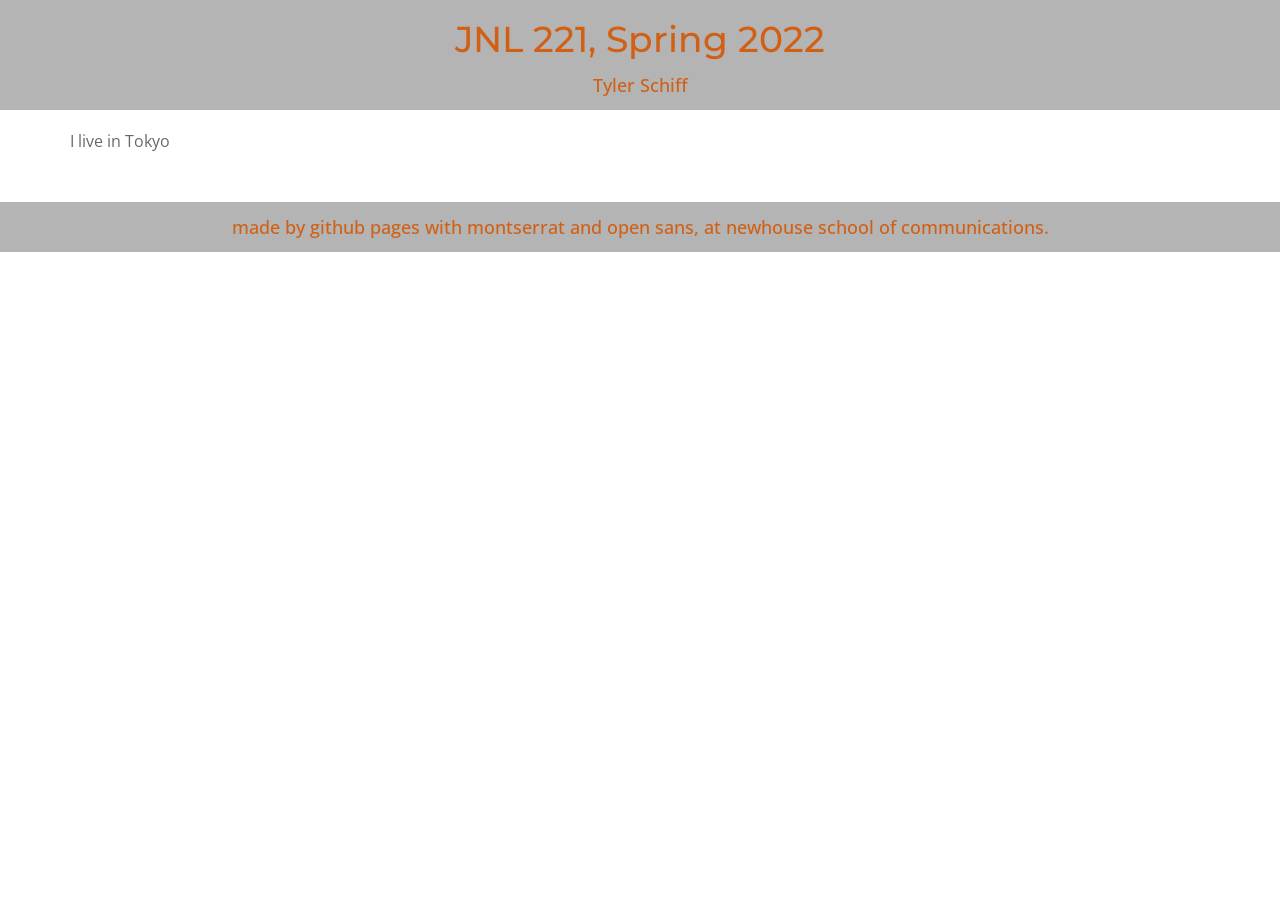
==== index.html @ c995784e "initial commit, adds index" ====
<!-- This is an html page for the 12:30 section of JNL221.
This page will be used at times for explaining homework instructions
or displaying student work. -->

<!DOCTYPE html>
<html>
<head>
	<meta charset="utf-8">
	<title>Foundations Of Data And Digital Journalism</title>
	<link href='https://fonts.googleapis.com/css?family=Open+Sans:300italic,400italic,600italic,400,300,600,700&subset=latin,latin-ext' rel='stylesheet' type='text/css'>
	<link href='https://fonts.googleapis.com/css?family=Montserrat:400,700' rel='stylesheet' type='text/css'>
	<link href="https://netdna.bootstrapcdn.com/bootstrap/3.0.3/css/bootstrap.min.css" rel="stylesheet">
	<link type="text/css" rel="stylesheet" href="../index.css" />
</head>

<!-- DO NOT EDIT ANYTHING IN THE HEAD TAG ^ -->

<body>
	
	<!-- Intro row -->
	<div id="intro" class="col-sm-12">
		<h1> <!-- /// EDITABLE ONE /// --> JNL 221, Spring 2022</h1>
		<h4> <!-- /// EDITABLE TWO /// --> Tyler Schiff</h4>
	</div>

	<div class="container content">
		<p> <!-- /// EDITABLE THREE /// --> I live in Tokyo</p>
	</div>


  	<!-- About Row -->
	<div class="row">
		<div id="end" class="col-sm-12">
			<h4> <!-- /// EDITABLE FOUR /// --> made by github pages with montserrat and open sans, at newhouse school of communications.</h4>
		</div>
	</div>

</body>
</html>
---- index.css ----
h1 {
	font-family: 'Montserrat', serif;
}
h2 {
	font-family: 'Montserrat', serif;
	color: black;
}
h3 {
	font-family: 'Montserrat', serif;
	/*font-weight: bold;*/
	color: black;
}
h4 {
	font-family: 'Open Sans', serif;
	line-height: 30px;
}
p.subhed {
	color: #696969;
   	font-style: italic;
   	font-size: 18px;
   	font-family: 'Open Sans', serif;
}
p.byline {
	color: black;
	font-weight: bold;
	font-family: 'Open Sans', serif;
	font-size: 16px;
	margin-bottom: 30px;
}
p {
	color: #696969;
	font-size: 16px;
	font-family: 'Open Sans', serif;
}
#intro {
	background-color: #b4b4b4;
	color: #D16014;
	text-align: center;
	margin-bottom: 20px;
}
.content {
	background-color: white;
	border-top: 2px solid black;
	margin-bottom: 40px;
	color: #D16014;
}
#end {
	background-color: #b4b4b4;
	color: #D16014;
	text-align:	center;
	/*margin-bottom: 50px;*/
}
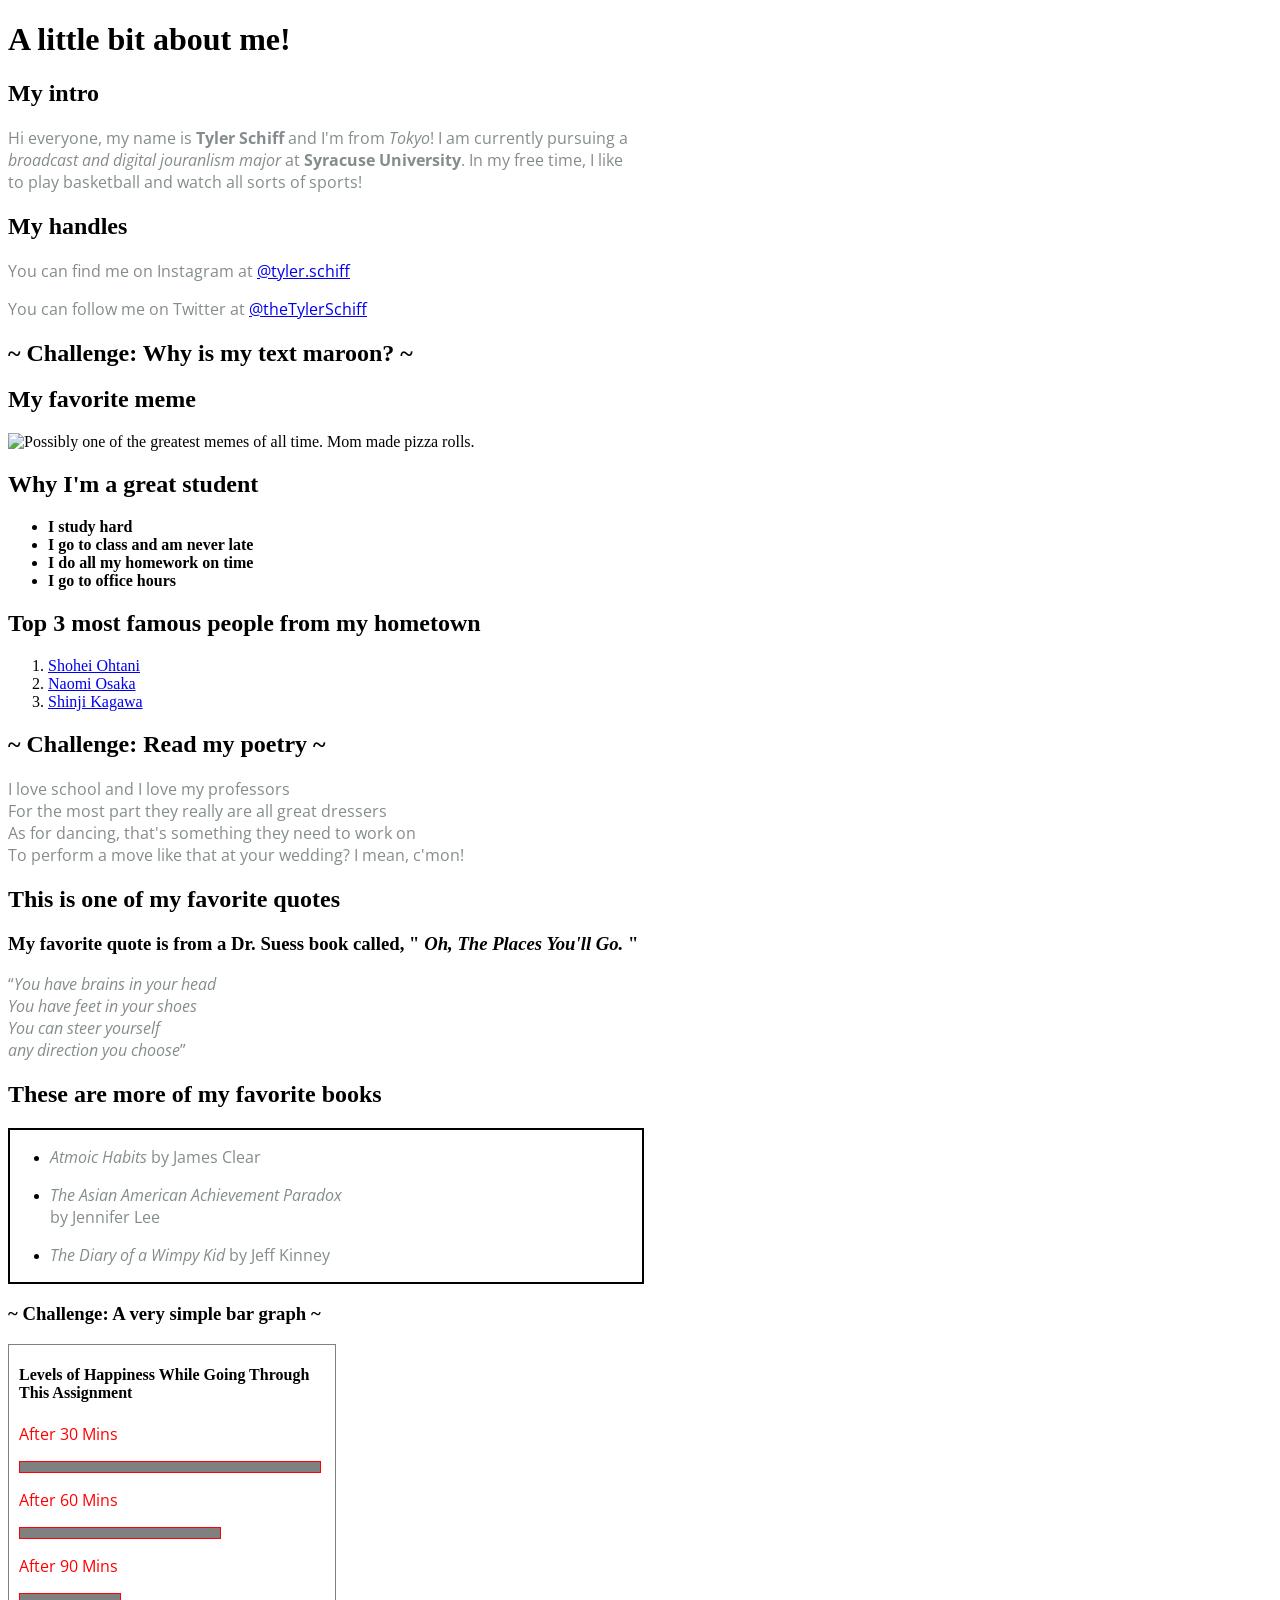
==== commit 8a08ca31: "Update index.html" ====
--- a/index.html
+++ b/index.html
@@ -1,39 +1,152 @@
-<!-- This is an html page for the 12:30 section of JNL221.
-This page will be used at times for explaining homework instructions
-or displaying student work. -->
+<!-- Complete this worksheet in html and css. Instructions are as comments; you may use reference_sheet.html and the internet to jog your memory on html tags and css. -->
+<!-- You may work with a partner on this. -->
 
 <!DOCTYPE html>
 <html>
-<head>
-	<meta charset="utf-8">
-	<title>Foundations Of Data And Digital Journalism</title>
-	<link href='https://fonts.googleapis.com/css?family=Open+Sans:300italic,400italic,600italic,400,300,600,700&subset=latin,latin-ext' rel='stylesheet' type='text/css'>
-	<link href='https://fonts.googleapis.com/css?family=Montserrat:400,700' rel='stylesheet' type='text/css'>
-	<link href="https://netdna.bootstrapcdn.com/bootstrap/3.0.3/css/bootstrap.min.css" rel="stylesheet">
-	<link type="text/css" rel="stylesheet" href="../index.css" />
-</head>
+    <head>
+        <meta charset="utf-8">
+        <title>Basic HTML</title>
+        <link href='https://fonts.googleapis.com/css?family=Open+Sans:300italic,400italic,600italic,400,300,600,700&subset=latin,latin-ext' rel='stylesheet' type='text/css'>
+        
+        <style>
+        
+        p {
+            color:#848C8E;
+            font-size: 16px;
+            font-family: 'Open Sans', serif;
+            width: 50%;
+        }
 
-<!-- DO NOT EDIT ANYTHING IN THE HEAD TAG ^ -->
+        #bargraph {
+            border: 1px solid gray;
+            padding-left: 10px;
+            padding-bottom: 10px;
+            width: 25%;
+        }
+        .bar_label {
+            color: red;
+        }
+        #longest {
+            width: 300px;
+            height: 10px;
+            background: gray;
+            border: 1px solid red;
+        }
+        #longer {
+            width: 200px;
+            height: 10px;
+            background: gray;
+            border: 1px solid red;
+        }
+        #long {            
+            width: 100px;
+            height: 10px;
+            background: gray;
+            border: 1px solid red;
+        }
 
-<body>
-	
-	<!-- Intro row -->
-	<div id="intro" class="col-sm-12">
-		<h1> <!-- /// EDITABLE ONE /// --> JNL 221, Spring 2022</h1>
-		<h4> <!-- /// EDITABLE TWO /// --> Tyler Schiff</h4>
-	</div>
+        </style>
+    </head>
+    
+    <body>
+       
+    <h1>A little bit about me!</h1>
+    
+    <h2>My intro</h2>
+    <!-- Include: a brief intro to yourself -- where you're from, what you like to do for fun, what you're studying, and who your community or family is. -->
+    <!-- Tags to use: <p>, <strong>, <i> -->
+    
+    <p> Hi everyone, my name is <strong>Tyler Schiff</strong> and I'm from <i>Tokyo</i>! I am currently pursuing a <i>broadcast and digital jouranlism major</i> at <strong>Syracuse University</strong>. In my free time, I like to play basketball and watch all sorts of sports! </p>
 
-	<div class="container content">
-		<p> <!-- /// EDITABLE THREE /// --> I live in Tokyo</p>
-	</div>
+    <h2>My handles</h2>
+    <!-- Include: at least two handles for your social media accounts -->
+    <!-- Tags to use: <p>, <a> -->
+
+    <p>You can find me on Instagram at <a href="https://www.instagram.com/tyler.schiff/?hl=en"> @tyler.schiff </a>  </p>
+    <p>You can follow me on Twitter at <a href="https://twitter.com/theTylerSchiff">@theTylerSchiff</a> </p>
+
+    <h2> ~ Challenge: Why is my text maroon? ~</h2>
+    <!-- Challenge! The text in your p tags is currently maroon. Figure out why and make it dark gray, using a hex code. (Hint: use google to find a hex code for a dark gray) -->
 
 
-  	<!-- About Row -->
-	<div class="row">
-		<div id="end" class="col-sm-12">
-			<h4> <!-- /// EDITABLE FOUR /// --> made by github pages with montserrat and open sans, at newhouse school of communications.</h4>
-		</div>
-	</div>
+    <h2>My favorite meme</h2>
+    <!-- Include: a screenshot of an internet meme that you like -->
+    <!-- Tags to use: <img> -->
+    <!-- Hint! Use 'reference_sheet.html', which you downloaded with this file, to remember how to include an image. -->
 
-</body>
+    <img src="https://i.kym-cdn.com/photos/images/original/000/674/607/a8f.jpg" alt="Possibly one of the greatest memes of all time. Mom made pizza rolls." height="300px" width="400px"> 
+    
+    <h2>Why I'm a great student</h2>
+    <!-- Include: an unordered list -->
+    <!-- Tags to use: <ul>, <li>, <strong> -->
+
+<ul>
+    <li> <strong> I study hard </strong> </li>
+    <li> <strong> I go to class and am never late </strong> </li>
+    <li> <strong> I do all my homework on time </strong> </li>
+    <li> <strong> I go to office hours </strong> </li>
+</ul>
+
+    
+    <h2>Top 3 most famous people from my hometown</h2>
+    <!-- Include: an ordered list -->
+    <!-- Tags to use: <ol>, <li>, <a> -->
+
+<ol> 
+    <li> <a href="https://www.mlb.com/player/shohei-ohtani-660271"> Shohei Ohtani </a> </li>
+    <li> <a href="https://en.wikipedia.org/wiki/Naomi_Osaka"> Naomi Osaka </a> </li> 
+    <li> <a href="https://en.wikipedia.org/wiki/Shinji_Kagawa"> Shinji Kagawa </a> </li> 
+</ol>
+
+    <h2> ~ Challenge: Read my poetry ~</h2>
+    <!-- Challenge! Figure out what a <br> tag is. Write a short poem about your college experience so far, using only one <p> tag and at least two <br> tags. -->
+
+<p>
+    I love school and I love my professors <br>
+    For the most part they really are all great dressers <br> 
+    As for dancing, that's something they need to work on <br> 
+    To perform a move like that at your wedding? I mean, c'mon! <br>
+</p>
+    
+    <h2>This is one of my favorite quotes</h2>
+    <!-- Include: a quote from a book -- quote should be in italics and gray, title of source should be in an <h3> tag -->
+    <!-- Tags to use: <h3>, <p> with an id named 'quote' that is styled in the <style> section -->
+
+<h3> My favorite quote is from a Dr. Suess book called, "<i> Oh, The Places You'll Go. </i>" <br> </h3> 
+
+<p> 
+    <q><i>You have brains in your head <br>
+        You have feet in your shoes <br>
+        You can steer yourself <br> 
+        any direction you choose</i></q><br>
+</p>
+
+    <h2>These are more of my favorite books</h2>
+    <!-- Include: an unordered list of at least three books, list items should have a border -->
+    <!-- Tags to use: <ul>, <li> with classes named 'book' that is styled in the <style> section -->
+
+<div style="border: 2px solid black; width: 50%;">
+   <ul>
+    <div>
+        <li> <p class="book"> <i> Atmoic Habits </i> by James Clear </p> </li>
+        <li> <p class="book"> <i> The Asian American Achievement Paradox </i> by Jennifer Lee </p> </li>
+        <li> <p class="book"> <i> The Diary of a Wimpy Kid </i> by Jeff Kinney </p> </li>
+    </div>
+</ul>
+</div>
+
+    <h3>~ Challenge: A very simple bar graph ~</h3>
+    <!-- Challenge! Add CSS styles to '#longer' and '#long' to make the bar graph look like it's ordered from longest to shortest. You may also change the h4 text and the p text to make this simple bar chart reflect real (or fake) data. -->
+
+    <div id="bargraph">
+        <h4>Levels of Happiness While Going Through This Assignment</h4>
+        <p class="bar_label">After 30 Mins</p>
+        <div id="longest"></div>
+        <p class="bar_label">After 60 Mins</p>
+        <div id="longer"></div>
+        <p class="bar_label"> After 90 Mins</p>
+        <div id="long"></div>
+    </div>
+     
+    </body>
 </html>
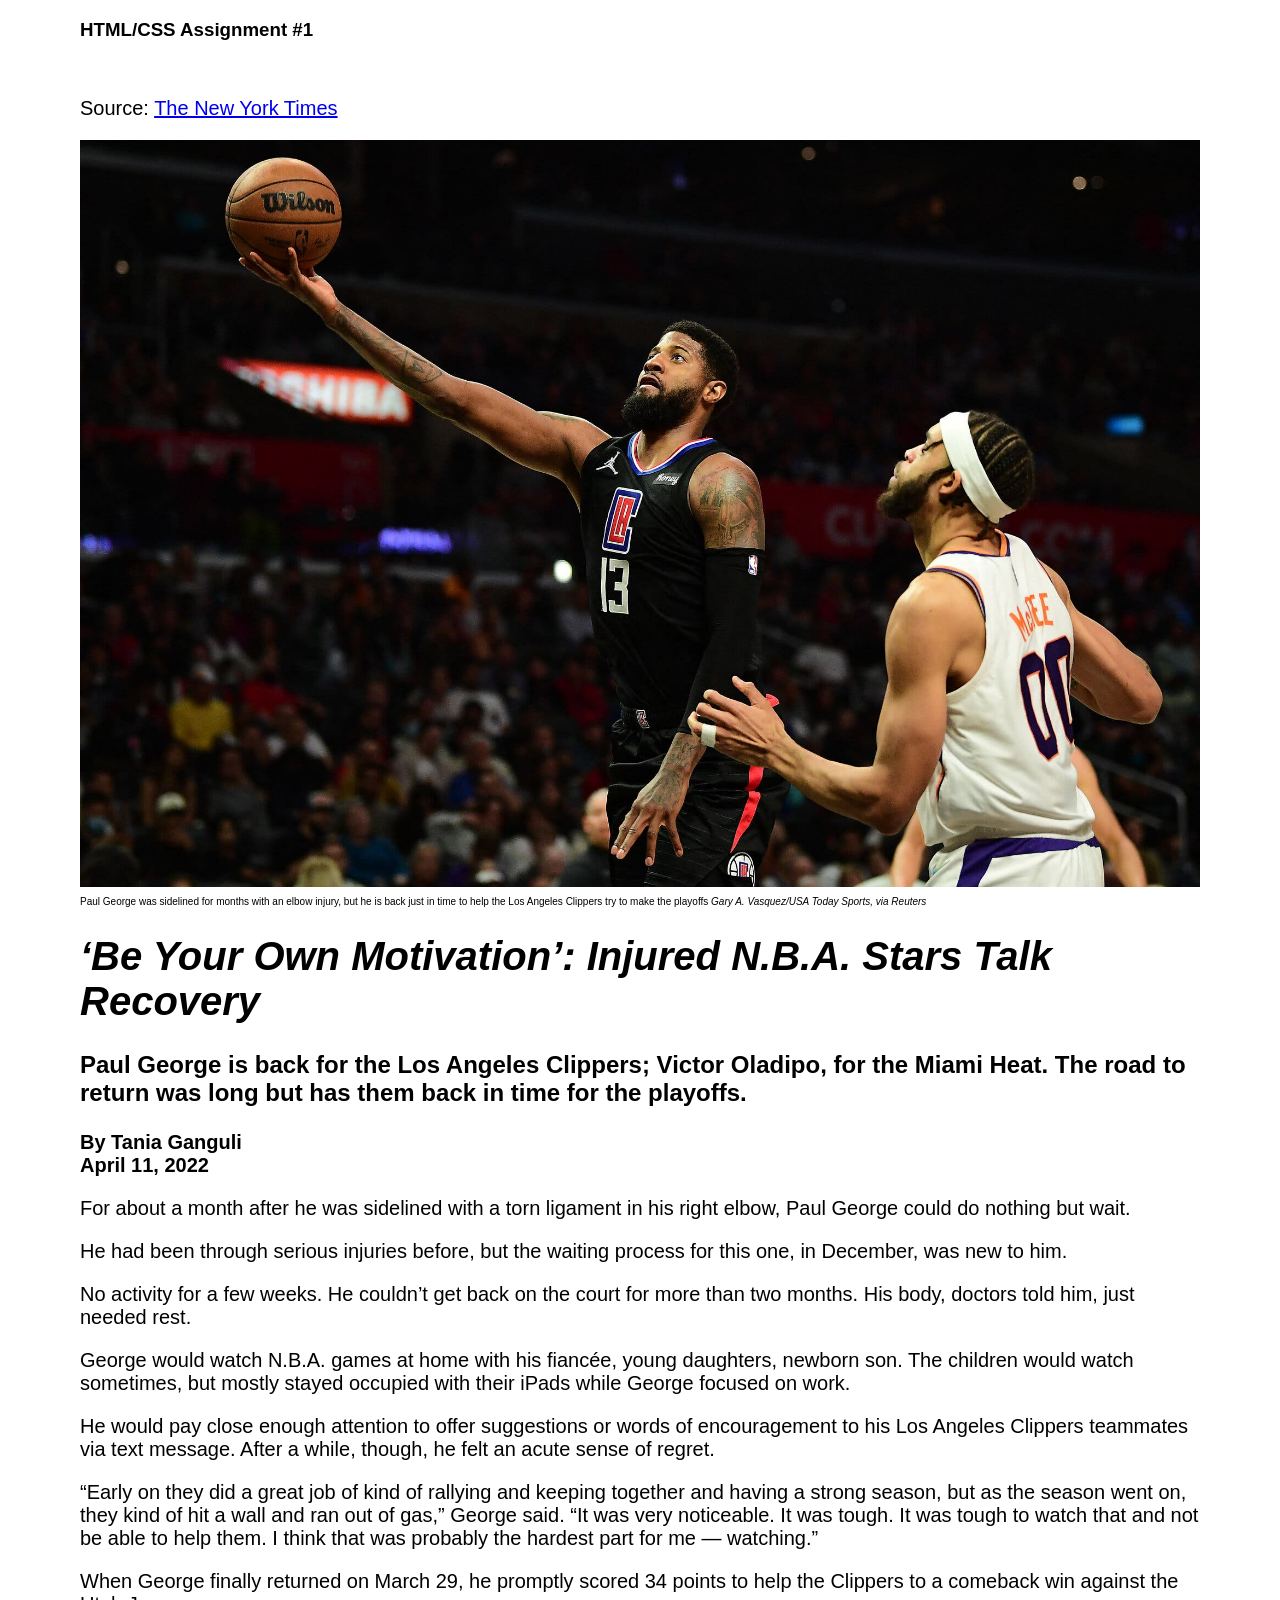
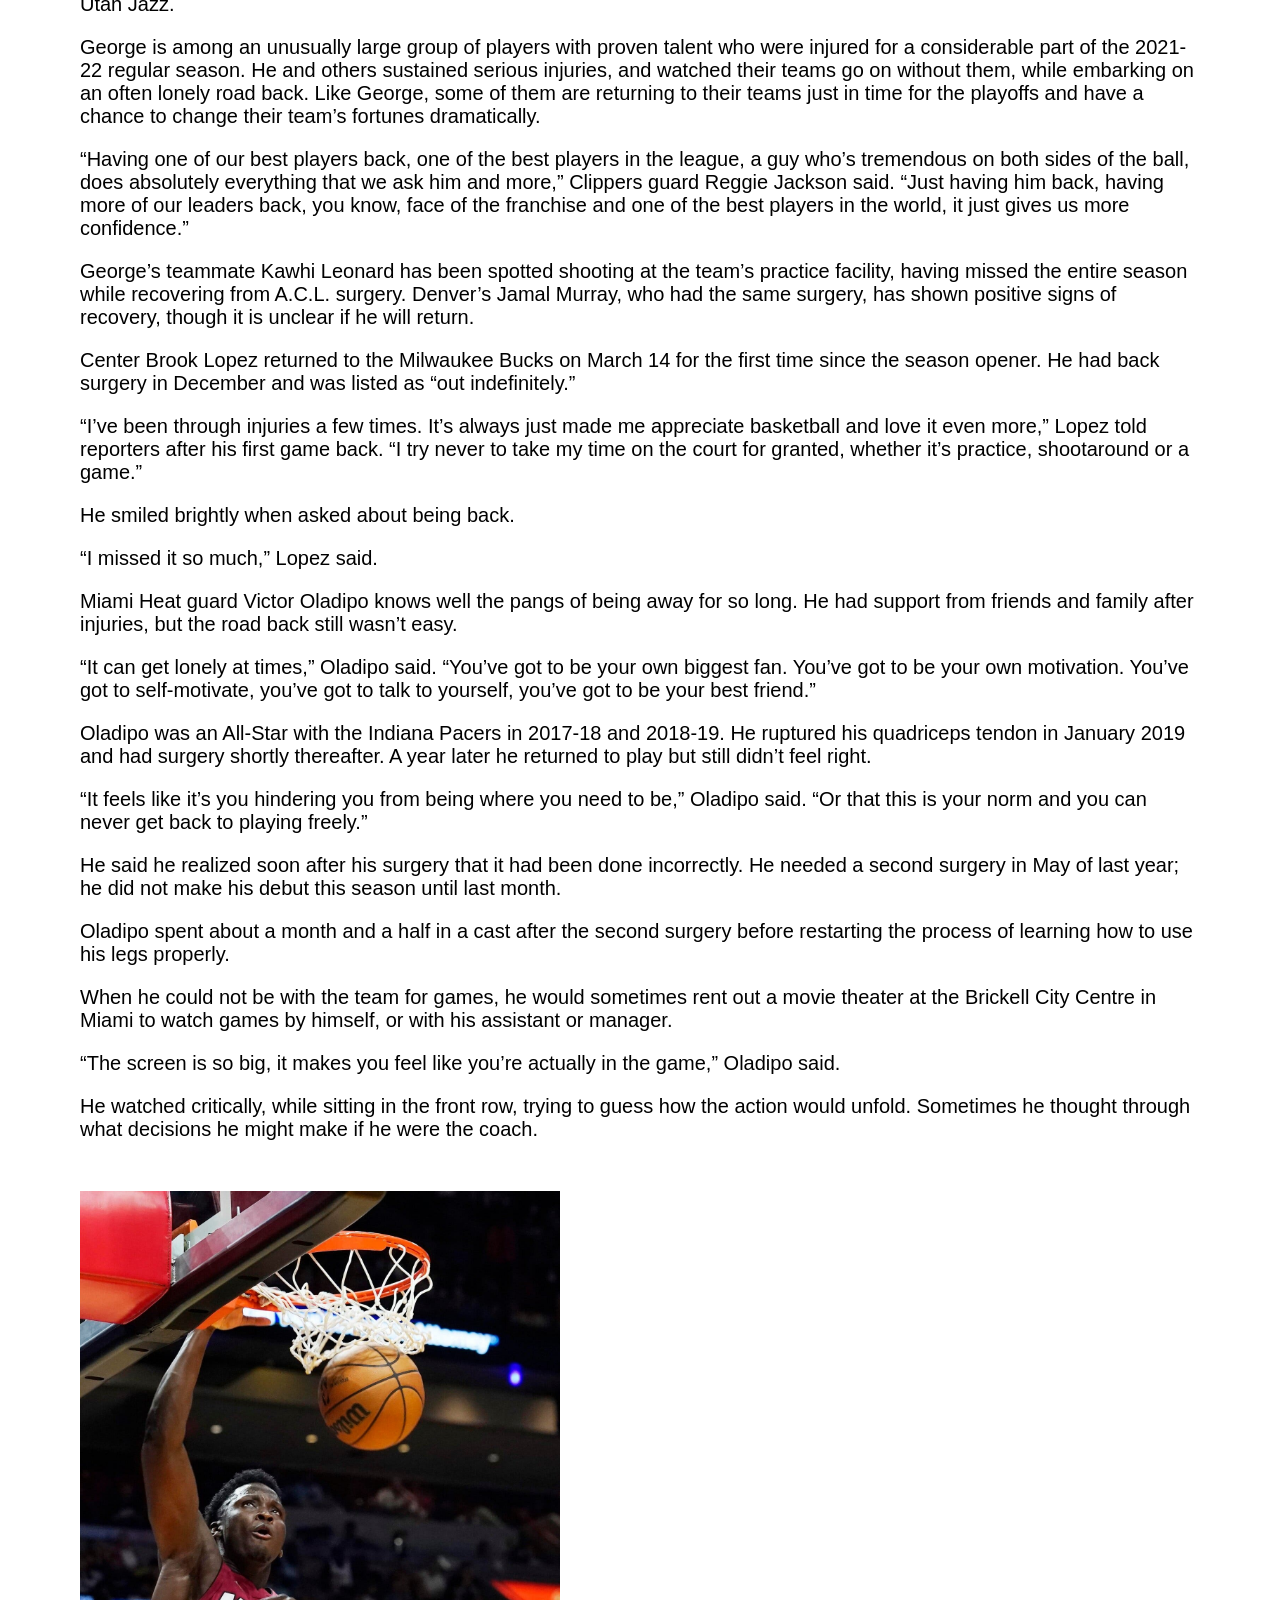
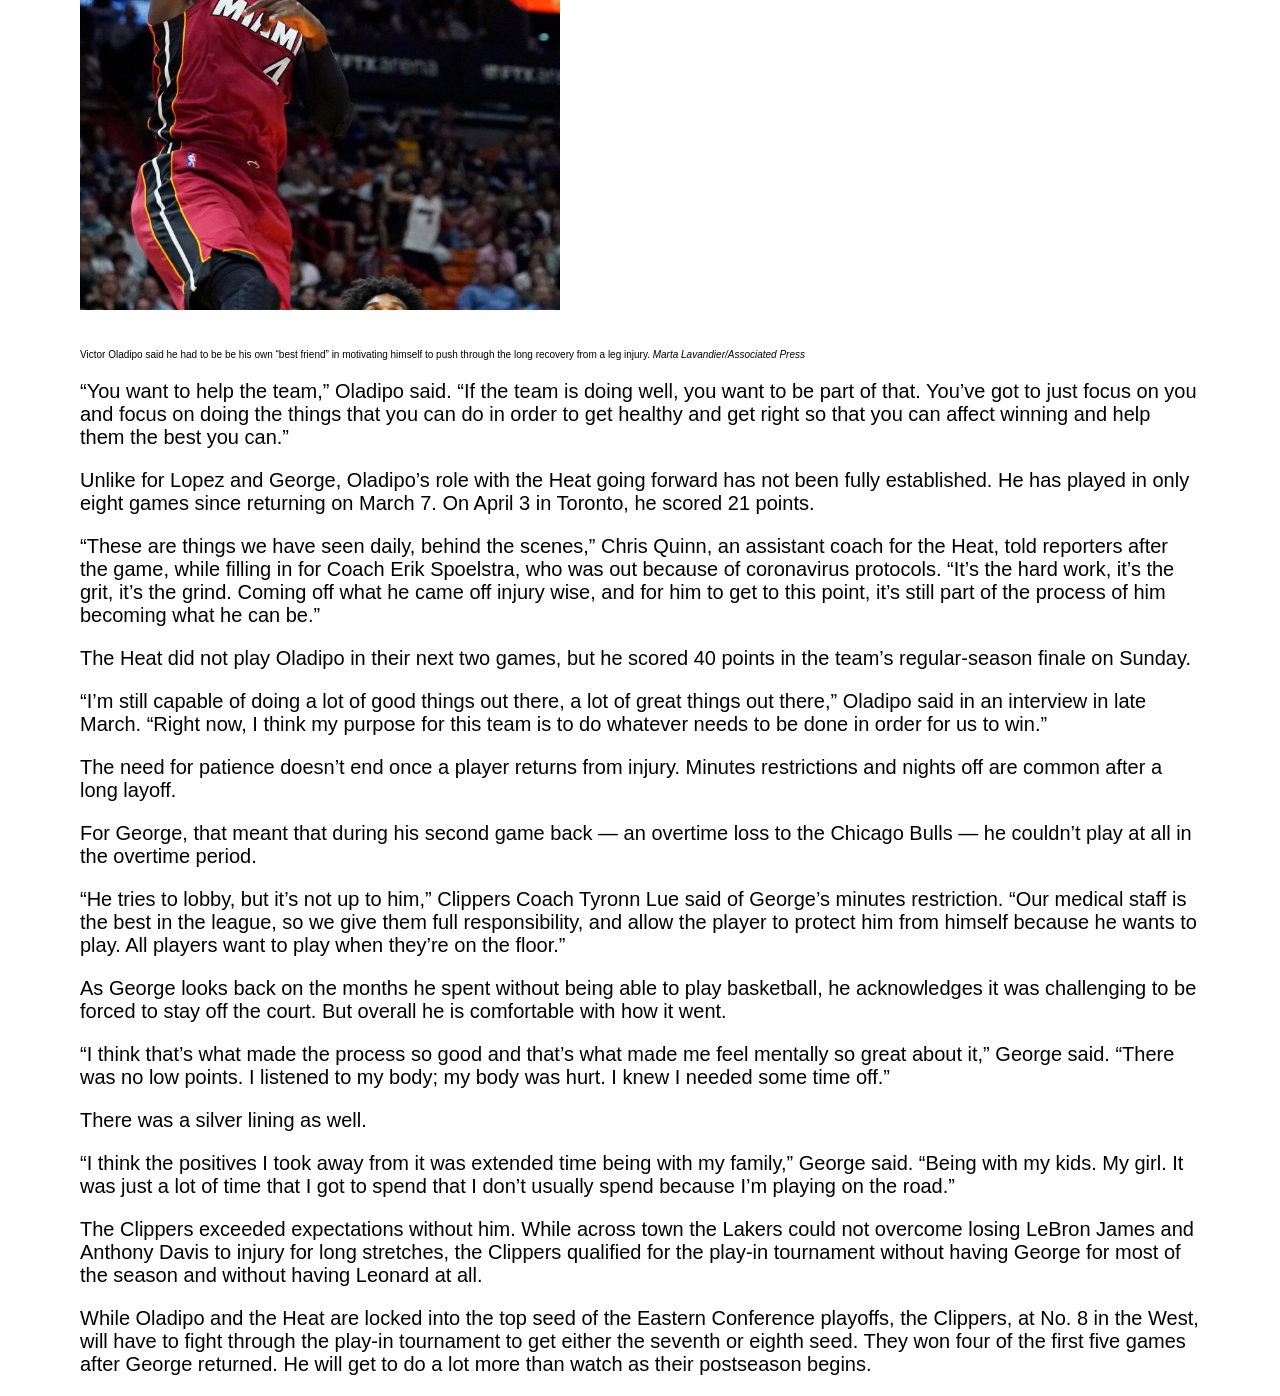
==== commit b70f7b23: "Update index.html" ====
--- a/index.html
+++ b/index.html
@@ -1,152 +1,68 @@
-<!-- Complete this worksheet in html and css. Instructions are as comments; you may use reference_sheet.html and the internet to jog your memory on html tags and css. -->
-<!-- You may work with a partner on this. -->
-
 <!DOCTYPE html>
 <html>
-    <head>
-        <meta charset="utf-8">
-        <title>Basic HTML</title>
-        <link href='https://fonts.googleapis.com/css?family=Open+Sans:300italic,400italic,600italic,400,300,600,700&subset=latin,latin-ext' rel='stylesheet' type='text/css'>
-        
-        <style>
-        
-        p {
-            color:#848C8E;
-            font-size: 16px;
-            font-family: 'Open Sans', serif;
-            width: 50%;
-        }
+<head>
+	<title>Tyler's Duplication of NYT Basketball Article</title>
+	<link rel="stylesheet" href="main.css">
+	<meta charset="utf-8">
+	<meta name="viewport" content="width=device-width, initial-scale=1">
+	
+	<link rel="stylesheet" href="main.css">
+	<title> HTML/CSS Assignment</title>
+</head>
 
-        #bargraph {
-            border: 1px solid gray;
-            padding-left: 10px;
-            padding-bottom: 10px;
-            width: 25%;
-        }
-        .bar_label {
-            color: red;
-        }
-        #longest {
-            width: 300px;
-            height: 10px;
-            background: gray;
-            border: 1px solid red;
-        }
-        #longer {
-            width: 200px;
-            height: 10px;
-            background: gray;
-            border: 1px solid red;
-        }
-        #long {            
-            width: 100px;
-            height: 10px;
-            background: gray;
-            border: 1px solid red;
-        }
+<body>
 
-        </style>
-    </head>
-    
-    <body>
-       
-    <h1>A little bit about me!</h1>
-    
-    <h2>My intro</h2>
-    <!-- Include: a brief intro to yourself -- where you're from, what you like to do for fun, what you're studying, and who your community or family is. -->
-    <!-- Tags to use: <p>, <strong>, <i> -->
-    
-    <p> Hi everyone, my name is <strong>Tyler Schiff</strong> and I'm from <i>Tokyo</i>! I am currently pursuing a <i>broadcast and digital jouranlism major</i> at <strong>Syracuse University</strong>. In my free time, I like to play basketball and watch all sorts of sports! </p>
+<h3> HTML/CSS Assignment #1 </h3><br>
+		<p> Source: <a href="https://www.nytimes.com/2022/04/11/sports/basketball/nba-playoffs-paul-george-injury.html" target="_blank">The New York Times </a> </p>
 
-    <h2>My handles</h2>
-    <!-- Include: at least two handles for your social media accounts -->
-    <!-- Tags to use: <p>, <a> -->
+<div> <img class="img" src="Paul George Photo .jpg" alt="Paul George of the Los Angeles Clippers lays the ball up over Javale McGee of the Phoenix Suns." width="auto" height="auto">
+  <div class="caption">Paul George was sidelined for months with an elbow injury, but he is back just in time to help the Los Angeles Clippers try to make the playoffs<i> Gary A. Vasquez/USA Today Sports, via Reuters</i></div>
 
-    <p>You can find me on Instagram at <a href="https://www.instagram.com/tyler.schiff/?hl=en"> @tyler.schiff </a>  </p>
-    <p>You can follow me on Twitter at <a href="https://twitter.com/theTylerSchiff">@theTylerSchiff</a> </p>
+<h1> ‘Be Your Own Motivation’: Injured N.B.A. Stars Talk Recovery </h1>
+<h2> Paul George is back for the Los Angeles Clippers; Victor Oladipo, for the Miami Heat. The road to return was long but has them back in time for the playoffs. </h2>
 
-    <h2> ~ Challenge: Why is my text maroon? ~</h2>
-    <!-- Challenge! The text in your p tags is currently maroon. Figure out why and make it dark gray, using a hex code. (Hint: use google to find a hex code for a dark gray) -->
+<p> <strong> By Tania Ganguli <br> April 11, 2022 </strong> </p>
 
+<p>For about a month after he was sidelined with a torn ligament in his right elbow, Paul George could do nothing but wait.</p>
+<p>He had been through serious injuries before, but the waiting process for this one, in December, was new to him.</p>
+<p>No activity for a few weeks. He couldn’t get back on the court for more than two months. His body, doctors told him, just needed rest.</p>
+<p>George would watch N.B.A. games at home with his fiancée, young daughters, newborn son. The children would watch sometimes, but mostly stayed occupied with their iPads while George focused on work.</p>
+<p>He would pay close enough attention to offer suggestions or words of encouragement to his Los Angeles Clippers teammates via text message. After a while, though, he felt an acute sense of regret.</p>
+<p>“Early on they did a great job of kind of rallying and keeping together and having a strong season, but as the season went on, they kind of hit a wall and ran out of gas,” George said. “It was very noticeable. It was tough. It was tough to watch that and not be able to help them. I think that was probably the hardest part for me — watching.”</p>
+<p>When George finally returned on March 29, he promptly scored 34 points to help the Clippers to a comeback win against the Utah Jazz.</p>
+<p>George is among an unusually large group of players with proven talent who were injured for a considerable part of the 2021-22 regular season. He and others sustained serious injuries, and watched their teams go on without them, while embarking on an often lonely road back. Like George, some of them are returning to their teams just in time for the playoffs and have a chance to change their team’s fortunes dramatically.</p>
+<p>“Having one of our best players back, one of the best players in the league, a guy who’s tremendous on both sides of the ball, does absolutely everything that we ask him and more,” Clippers guard Reggie Jackson said. “Just having him back, having more of our leaders back, you know, face of the franchise and one of the best players in the world, it just gives us more confidence.”</p>
+<p>George’s teammate Kawhi Leonard has been spotted shooting at the team’s practice facility, having missed the entire season while recovering from A.C.L. surgery. Denver’s Jamal Murray, who had the same surgery, has shown positive signs of recovery, though it is unclear if he will return.</p>
+<p>Center Brook Lopez returned to the Milwaukee Bucks on March 14 for the first time since the season opener. He had back surgery in December and was listed as “out indefinitely.”</p>
+<p>“I’ve been through injuries a few times. It’s always just made me appreciate basketball and love it even more,” Lopez told reporters after his first game back. “I try never to take my time on the court for granted, whether it’s practice, shootaround or a game.”</p>
+<p>He smiled brightly when asked about being back.</p>
+<p>“I missed it so much,” Lopez said.</p>
+<p>Miami Heat guard Victor Oladipo knows well the pangs of being away for so long. He had support from friends and family after injuries, but the road back still wasn’t easy.</p>
+<p>“It can get lonely at times,” Oladipo said. “You’ve got to be your own biggest fan. You’ve got to be your own motivation. You’ve got to self-motivate, you’ve got to talk to yourself, you’ve got to be your best friend.”</p>
+<p>Oladipo was an All-Star with the Indiana Pacers in 2017-18 and 2018-19. He ruptured his quadriceps tendon in January 2019 and had surgery shortly thereafter. A year later he returned to play but still didn’t feel right.</p>
+<p>“It feels like it’s you hindering you from being where you need to be,” Oladipo said. “Or that this is your norm and you can never get back to playing freely.”</p>
+<p>He said he realized soon after his surgery that it had been done incorrectly. He needed a second surgery in May of last year; he did not make his debut this season until last month.</p>
+<p>Oladipo spent about a month and a half in a cast after the second surgery before restarting the process of learning how to use his legs properly.</p>
+<p>When he could not be with the team for games, he would sometimes rent out a movie theater at the Brickell City Centre in Miami to watch games by himself, or with his assistant or manager.</p>
+<p>“The screen is so big, it makes you feel like you’re actually in the game,” Oladipo said.</p>
+<p>He watched critically, while sitting in the front row, trying to guess how the action would unfold. Sometimes he thought through what decisions he might make if he were the coach.</p>
 
-    <h2>My favorite meme</h2>
-    <!-- Include: a screenshot of an internet meme that you like -->
-    <!-- Tags to use: <img> -->
-    <!-- Hint! Use 'reference_sheet.html', which you downloaded with this file, to remember how to include an image. -->
+<div> <img class= "otherimg"src="VIC OLADIPO PHOTO.jpg" alt="Victor Oladipo of the Miami Heat dunks the basketball.">  <div class="caption">Victor Oladipo said he had to be be his own “best friend” in motivating himself to push through the long recovery from a leg injury. <i> Marta Lavandier/Associated Press </i></div>
 
-    <img src="https://i.kym-cdn.com/photos/images/original/000/674/607/a8f.jpg" alt="Possibly one of the greatest memes of all time. Mom made pizza rolls." height="300px" width="400px"> 
-    
-    <h2>Why I'm a great student</h2>
-    <!-- Include: an unordered list -->
-    <!-- Tags to use: <ul>, <li>, <strong> -->
+<p>“You want to help the team,” Oladipo said. “If the team is doing well, you want to be part of that. You’ve got to just focus on you and focus on doing the things that you can do in order to get healthy and get right so that you can affect winning and help them the best you can.”</p>
+<p>Unlike for Lopez and George, Oladipo’s role with the Heat going forward has not been fully established. He has played in only eight games since returning on March 7. On April 3 in Toronto, he scored 21 points.</p>
+<p>“These are things we have seen daily, behind the scenes,” Chris Quinn, an assistant coach for the Heat, told reporters after the game, while filling in for Coach Erik Spoelstra, who was out because of coronavirus protocols. “It’s the hard work, it’s the grit, it’s the grind. Coming off what he came off injury wise, and for him to get to this point, it’s still part of the process of him becoming what he can be.”</p>
+<p>The Heat did not play Oladipo in their next two games, but he scored 40 points in the team’s regular-season finale on Sunday.</p>
+<p>“I’m still capable of doing a lot of good things out there, a lot of great things out there,” Oladipo said in an interview in late March. “Right now, I think my purpose for this team is to do whatever needs to be done in order for us to win.”</p>
+<p>The need for patience doesn’t end once a player returns from injury. Minutes restrictions and nights off are common after a long layoff.</p>
+<p>For George, that meant that during his second game back — an overtime loss to the Chicago Bulls — he couldn’t play at all in the overtime period.</p>
+<p>“He tries to lobby, but it’s not up to him,” Clippers Coach Tyronn Lue said of George’s minutes restriction. “Our medical staff is the best in the league, so we give them full responsibility, and allow the player to protect him from himself because he wants to play. All players want to play when they’re on the floor.”</p>
+<p>As George looks back on the months he spent without being able to play basketball, he acknowledges it was challenging to be forced to stay off the court. But overall he is comfortable with how it went.</p>
+<p>“I think that’s what made the process so good and that’s what made me feel mentally so great about it,” George said. “There was no low points. I listened to my body; my body was hurt. I knew I needed some time off.”</p>
+<p>There was a silver lining as well.</p>
+<p>“I think the positives I took away from it was extended time being with my family,” George said. “Being with my kids. My girl. It was just a lot of time that I got to spend that I don’t usually spend because I’m playing on the road.”</p>
+<p>The Clippers exceeded expectations without him. While across town the Lakers could not overcome losing LeBron James and Anthony Davis to injury for long stretches, the Clippers qualified for the play-in tournament without having George for most of the season and without having Leonard at all.</p>
+<p>While Oladipo and the Heat are locked into the top seed of the Eastern Conference playoffs, the Clippers, at No. 8 in the West, will have to fight through the play-in tournament to get either the seventh or eighth seed. They won four of the first five games after George returned. He will get to do a lot more than watch as their postseason begins.</p>
 
-<ul>
-    <li> <strong> I study hard </strong> </li>
-    <li> <strong> I go to class and am never late </strong> </li>
-    <li> <strong> I do all my homework on time </strong> </li>
-    <li> <strong> I go to office hours </strong> </li>
-</ul>
-
-    
-    <h2>Top 3 most famous people from my hometown</h2>
-    <!-- Include: an ordered list -->
-    <!-- Tags to use: <ol>, <li>, <a> -->
-
-<ol> 
-    <li> <a href="https://www.mlb.com/player/shohei-ohtani-660271"> Shohei Ohtani </a> </li>
-    <li> <a href="https://en.wikipedia.org/wiki/Naomi_Osaka"> Naomi Osaka </a> </li> 
-    <li> <a href="https://en.wikipedia.org/wiki/Shinji_Kagawa"> Shinji Kagawa </a> </li> 
-</ol>
-
-    <h2> ~ Challenge: Read my poetry ~</h2>
-    <!-- Challenge! Figure out what a <br> tag is. Write a short poem about your college experience so far, using only one <p> tag and at least two <br> tags. -->
-
-<p>
-    I love school and I love my professors <br>
-    For the most part they really are all great dressers <br> 
-    As for dancing, that's something they need to work on <br> 
-    To perform a move like that at your wedding? I mean, c'mon! <br>
-</p>
-    
-    <h2>This is one of my favorite quotes</h2>
-    <!-- Include: a quote from a book -- quote should be in italics and gray, title of source should be in an <h3> tag -->
-    <!-- Tags to use: <h3>, <p> with an id named 'quote' that is styled in the <style> section -->
-
-<h3> My favorite quote is from a Dr. Suess book called, "<i> Oh, The Places You'll Go. </i>" <br> </h3> 
-
-<p> 
-    <q><i>You have brains in your head <br>
-        You have feet in your shoes <br>
-        You can steer yourself <br> 
-        any direction you choose</i></q><br>
-</p>
-
-    <h2>These are more of my favorite books</h2>
-    <!-- Include: an unordered list of at least three books, list items should have a border -->
-    <!-- Tags to use: <ul>, <li> with classes named 'book' that is styled in the <style> section -->
-
-<div style="border: 2px solid black; width: 50%;">
-   <ul>
-    <div>
-        <li> <p class="book"> <i> Atmoic Habits </i> by James Clear </p> </li>
-        <li> <p class="book"> <i> The Asian American Achievement Paradox </i> by Jennifer Lee </p> </li>
-        <li> <p class="book"> <i> The Diary of a Wimpy Kid </i> by Jeff Kinney </p> </li>
-    </div>
-</ul>
-</div>
-
-    <h3>~ Challenge: A very simple bar graph ~</h3>
-    <!-- Challenge! Add CSS styles to '#longer' and '#long' to make the bar graph look like it's ordered from longest to shortest. You may also change the h4 text and the p text to make this simple bar chart reflect real (or fake) data. -->
-
-    <div id="bargraph">
-        <h4>Levels of Happiness While Going Through This Assignment</h4>
-        <p class="bar_label">After 30 Mins</p>
-        <div id="longest"></div>
-        <p class="bar_label">After 60 Mins</p>
-        <div id="longer"></div>
-        <p class="bar_label"> After 90 Mins</p>
-        <div id="long"></div>
-    </div>
-     
-    </body>
+</body>
 </html>
--- a/main.css
+++ b/main.css
@@ -0,0 +1,49 @@
+body {
+  font-family: Arial, sans-serif;
+  max-width: 70rem;
+  margin-left: auto;
+  margin-right: auto;
+}
+
+header {
+  background-color: darkgray;
+  font-size: 18px;
+  padding-top: 10px;
+  padding-bottom: 10px;
+  padding-left: 10%;
+  padding-right: 10%;
+  margin-bottom: 15px;
+}
+
+img {
+  width: 100%;
+}
+
+.caption {
+  font-size: 10px;
+  margin-left: 0px;
+  margin-right: 0px;
+  margin-top: 5px
+}
+
+h1 {
+  font-style: italic;
+  font-size: 40px;
+}
+
+h2 {
+  font-size: 24px;
+  margin-bottom: 1.5rem;
+}
+
+p {
+  font-size: 20px;
+}
+
+.otherimg {
+  max-width: 30rem;
+  margin-left: auto;
+  margin-right: auto;
+  margin-top: 30px;
+  margin-bottom: 30px;
+}
--- a/main.css
+++ b/main.css
@@ -0,0 +1,49 @@
+body {
+  font-family: Arial, sans-serif;
+  max-width: 70rem;
+  margin-left: auto;
+  margin-right: auto;
+}
+
+header {
+  background-color: darkgray;
+  font-size: 18px;
+  padding-top: 10px;
+  padding-bottom: 10px;
+  padding-left: 10%;
+  padding-right: 10%;
+  margin-bottom: 15px;
+}
+
+img {
+  width: 100%;
+}
+
+.caption {
+  font-size: 10px;
+  margin-left: 0px;
+  margin-right: 0px;
+  margin-top: 5px
+}
+
+h1 {
+  font-style: italic;
+  font-size: 40px;
+}
+
+h2 {
+  font-size: 24px;
+  margin-bottom: 1.5rem;
+}
+
+p {
+  font-size: 20px;
+}
+
+.otherimg {
+  max-width: 30rem;
+  margin-left: auto;
+  margin-right: auto;
+  margin-top: 30px;
+  margin-bottom: 30px;
+}
